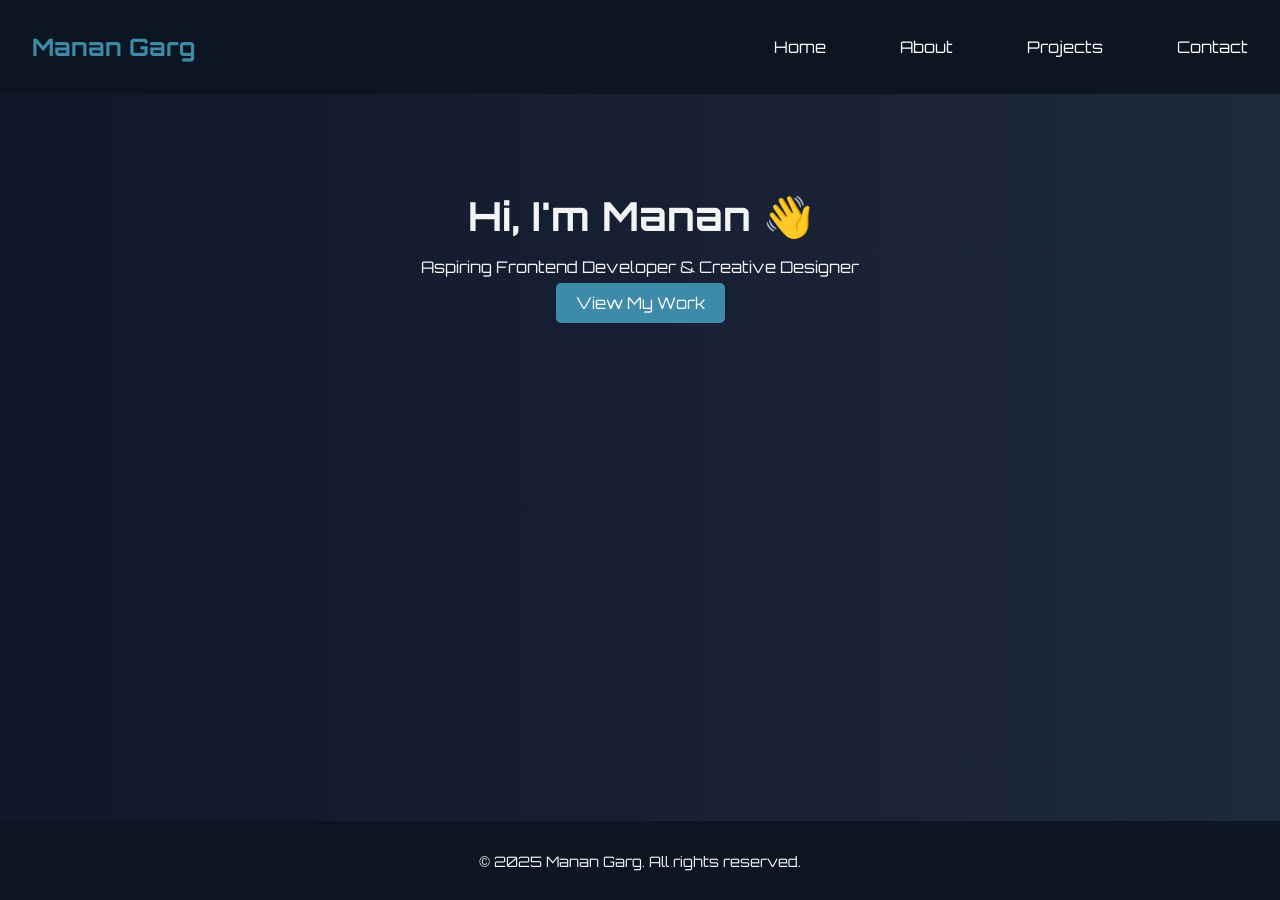
==== index.html @ 4c03c878 "Add files via upload" ====
<!DOCTYPE html>
<html lang="en">
<head>
  <meta charset="UTF-8" />
  <meta name="viewport" content="width=device-width, initial-scale=1.0" />
  <title>Manan Garg | Portfolio</title>
  <link rel="stylesheet" href="style.css" />
  <link href="https://fonts.googleapis.com/css2?family=Orbitron&display=swap" rel="stylesheet" />
</head>
<body>
  <div class="wrapper">
  <header>
    <h1>Manan Garg</h1>
    <nav>
      <a href="index.html">Home</a>
      <a href="about.html">About</a>
      <a href="projects.html">Projects</a>
      <a href="contact.html">Contact</a>
    </nav>
  </header>

  <section class="hero">
    <h2>Hi, I'm Manan 👋</h2>
    <p>Aspiring Frontend Developer & Creative Designer</p>
    <a href="projects.html" class="btn">View My Work</a>
  </section>
</div>
  <footer>
    <p>&copy; 2025 Manan Garg. All rights reserved.</p>
  </footer>
</body>
</html>
---- style.css ----
body {
  margin: 0;
  font-family: 'Orbitron', sans-serif;
  background: linear-gradient(to right, #0f172a, #1e293b);
  color: #f4f4f4;
  min-height: 100vh;        
  display: flex;             
  flex-direction: column;
}

.wrapper {
  flex: 1;                  
}
header {
  background-color: #0b1622;
  padding: 1rem 2rem;
  display: flex;
  justify-content: space-between;
  align-items: center;
}

header h1 {
  font-size: 1.5rem;
  color: #3E8AA9;
}

nav a {
  color: white;
  margin-left: 70px;
  text-decoration: none;
  transition: color 0.3s;
}

nav a:hover {
  color: #3E8AA9;
}

.hero {
  text-align: center;
  padding: 4rem 2rem;
}

.hero h2 {
  font-size: 2.5rem;
  margin-bottom: 1rem;
}

.btn {
  background-color: #3E8AA9;
  color: white;
  padding: 10px 20px;
  text-decoration: none;
  border-radius: 5px;
  transition: background-color 0.3s;
}

.btn:hover {
  background-color: #337c93;
}

footer {
  text-align: center;
  padding: 1rem;
  background-color: #0b1622;
  font-size: 0.9rem;
  margin-top: auto;
}


.about-section {
  display: flex;
  flex-wrap: wrap;
  padding: 3rem 2rem;
  justify-content: center;
  align-items: center;
  gap: 3rem;
}

.about-photo img {
  width: 220px;
  height: 220px;
  border-radius: 50%; 
  border: 3px solid #3E8AA9;
  object-fit: cover;
  box-shadow: 0 0 20px rgba(62, 138, 169, 0.4);
}

.about-content {
  max-width: 600px;
}

.skills-container {
  display: flex;
  gap: 1rem;
  flex-wrap: wrap;
  margin-top: 1rem;
}

.skill-card {
  background-color: #1e293b;
  border-radius: 8px;
  padding: 1rem;
  width: 110px;
  text-align: center;
  color: #f4f4f4;
  font-size: 14px;
  box-shadow: 0 0 8px rgba(62, 138, 169, 0.2);
  transition: transform 0.3s;
}

.skill-card i {
  font-size: 2rem;
  color: #3E8AA9;
  margin-bottom: 8px;
}

.skill-card:hover {
  transform: scale(1.05);
}

.projects {
  display: flex;
  gap: 2rem;
  padding: 2rem;
  flex-wrap: wrap;
  justify-content: center;
}
.project-card {
  background-color: #1e293b;
  padding: 1rem;
  border-radius: 8px;
  text-align: center;
  width: 280px;
  box-shadow: 0 0 10px rgba(62,138,169,0.2);
}
.project-card img {
  width: 100%;
  border-radius: 6px;
  margin-bottom: 1rem;
}
.contact form {
  max-width: 600px;
  margin: auto;
  display: flex;
  flex-direction: column;
  gap: 1rem;
  padding: 2rem;
}
.contact input, .contact textarea {
  padding: 10px;
  border-radius: 4px;
  border: 1px solid #3E8AA9;
  background-color: #0f172a;
  color: white;
}
.contact button {
  background-color: #3E8AA9;
  padding: 10px;
  border: none;
  color: white;
  cursor: pointer;
  font-size: 16px;
  border-radius: 5px;
}
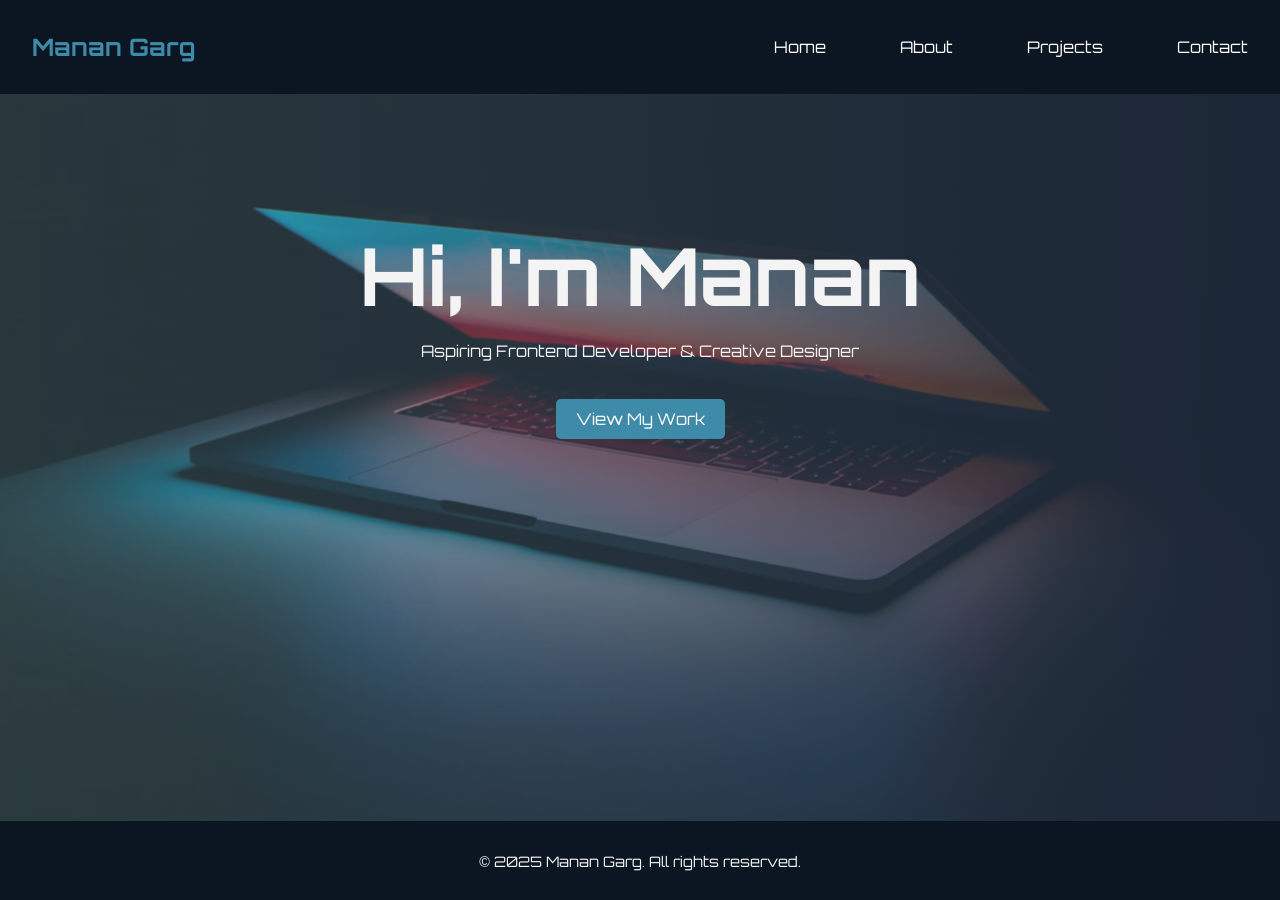
==== commit f87d664a: "Add files via upload" ====
--- a/index.html
+++ b/index.html
@@ -7,12 +7,12 @@
   <link rel="stylesheet" href="style.css" />
   <link href="https://fonts.googleapis.com/css2?family=Orbitron&display=swap" rel="stylesheet" />
 </head>
-<body>
+<body class="index-page">
   <div class="wrapper">
   <header>
     <h1>Manan Garg</h1>
     <nav>
-      <a href="index.html">Home</a>
+      <a href="Index.html">Home</a>
       <a href="about.html">About</a>
       <a href="projects.html">Projects</a>
       <a href="contact.html">Contact</a>
@@ -20,7 +20,7 @@
   </header>
 
   <section class="hero">
-    <h2>Hi, I'm Manan 👋</h2>
+    <h2>Hi, I'm Manan </h2>
     <p>Aspiring Frontend Developer & Creative Designer</p>
     <a href="projects.html" class="btn">View My Work</a>
   </section>
--- a/style.css
+++ b/style.css
@@ -1,16 +1,42 @@
+
 body {
   margin: 0;
   font-family: 'Orbitron', sans-serif;
-  background: linear-gradient(to right, #0f172a, #1e293b);
-  color: #f4f4f4;
-  min-height: 100vh;        
-  display: flex;             
-  flex-direction: column;
-}
-
+  color: #f4f4f4;
+  min-height: 100vh;
+  display: flex;
+  flex-direction: column;
+  background-color:#1e293b;
+}
+body.index-page::before {
+  content: "";
+  position: fixed;
+  top: 0;
+  left: 0;
+  height: 100vh;
+  width: 100vw;
+  background-image: 
+    linear-gradient(to right, rgba(161, 220, 236, 0.26), rgba(30, 41, 59, 0.95)),
+    url("Assets/index/index-backdrop.png");
+  background-repeat: no-repeat;
+  background-position: center center;
+  background-size: cover;
+  background-attachment: fixed;
+  z-index: -1;
+  opacity: 0.9; 
+  animation-fill-mode: both
+}
 .wrapper {
-  flex: 1;                  
-}
+  flex: 1;
+  animation: fadein 1s ease-in;
+}
+
+@keyframes fadein {
+  from { opacity: 0; }
+  to   { opacity: 1; }
+}
+
+
 header {
   background-color: #0b1622;
   padding: 1rem 2rem;
@@ -40,11 +66,14 @@
   padding: 4rem 2rem;
 }
 
+
 .hero h2 {
-  font-size: 2.5rem;
+  font-size: 5rem;
   margin-bottom: 1rem;
 }
-
+.hero p{
+  margin-bottom: 3rem;
+}
 .btn {
   background-color: #3E8AA9;
   color: white;
@@ -52,6 +81,7 @@
   text-decoration: none;
   border-radius: 5px;
   transition: background-color 0.3s;
+ margin-top: 0rem;
 }
 
 .btn:hover {
@@ -65,7 +95,42 @@
   font-size: 0.9rem;
   margin-top: auto;
 }
-
+ody {
+  margin: 0;
+  font-family: 'Orbitron', sans-serif;
+  color: #f4f4f4;
+  min-height: 100vh;
+  display: flex;
+  flex-direction: column;
+  background-color:#1e293b;
+}
+body.aboutme-page::before {
+  content: "";
+  position: fixed;
+  top: 0;
+  left: 0;
+  height: 100vh;
+  width: 100vw;
+  background-image: 
+    linear-gradient(to right, rgba(161, 220, 236, 0.26), rgba(30, 41, 59, 0.95)),
+    url("Assets/About/aboutme-backdrop.png");
+  background-repeat: no-repeat;
+  background-position: center center;
+  background-size: cover;
+  background-attachment: fixed;
+  z-index: -1;
+  opacity: 0.9; 
+  animation-fill-mode: both
+}
+.wrapper {
+  flex: 1;
+  animation: fadein 1s ease-in;
+}
+
+@keyframes fadein {
+  from { opacity: 0; }
+  to   { opacity: 1; }
+}
 
 .about-section {
   display: flex;
@@ -117,6 +182,42 @@
 .skill-card:hover {
   transform: scale(1.05);
 }
+body {
+  margin: 0;
+  font-family: 'Orbitron', sans-serif;
+  color: #f4f4f4;
+  min-height: 100vh;
+  display: flex;
+  flex-direction: column;
+  background-color:#1e293b;
+}
+body.projects-page::before {
+  content: "";
+  position: fixed;
+  top: 0;
+  left: 0;
+  height: 100vh;
+  width: 100vw;
+  background-image: 
+    linear-gradient(to right, rgba(161, 220, 236, 0.20), rgba(30, 41, 59, 0.20)),
+    url("Assets/Projects/projects-backdrop.png");
+  background-repeat: no-repeat;
+  background-position: center center;
+  background-size: cover;
+  background-attachment: fixed;
+  z-index: -1;
+  opacity: 1; 
+  animation-fill-mode: both
+}
+.wrapper {
+  flex: 1;
+  animation: fadein 1s ease-in;
+}
+
+@keyframes fadein {
+  from { opacity: 0; }
+  to   { opacity: 1; }
+}
 
 .projects {
   display: flex;
@@ -127,7 +228,7 @@
 }
 .project-card {
   background-color: #1e293b;
-  padding: 1rem;
+  padding: 2rem;
   border-radius: 8px;
   text-align: center;
   width: 280px;
@@ -138,27 +239,83 @@
   border-radius: 6px;
   margin-bottom: 1rem;
 }
+.contact {
+  text-align: center;
+  padding: 2rem;
+}
+.contact h2 , .contact p {
+  color :rgb(255, 255, 255);
+}
+
+.contact-content {
+  display: flex; 
+  justify-content: center;
+  align-items: flex-start;
+  gap: 1rem;
+  flex-wrap: wrap;
+  margin-top: 2rem;
+  margin-left: 40px;
+}
+
+.social-icons {
+  display: flex; 
+  flex-direction: column;
+  align-items: flex-start;
+  gap: 10px;
+  color: #f4f4f4;
+  font-size: 1.1rem;
+   margin-right: 10rem;
+  margin-top: 75px; 
+  border : dotted #f4f4f4 1px;
+  padding : 10px;
+
+}
+
 .contact form {
   max-width: 600px;
-  margin: auto;
+  border: 2px solid #2354b6;
+  padding: 2rem;
   display: flex;
   flex-direction: column;
   gap: 1rem;
-  padding: 2rem;
-}
-.contact input, .contact textarea {
+  text-align: left;
+  background-color: rgba(15, 23, 42, 0.3);
+  border-radius: 8px;
+  margin-right: 400px;
+}
+.social-icons a{
+  color:#bbda0bdb;
+  margin-left: 50px;
+  text-decoration: none;
+}
+
+.contact input,
+.contact textarea {
   padding: 10px;
   border-radius: 4px;
   border: 1px solid #3E8AA9;
   background-color: #0f172a;
   color: white;
 }
+
 .contact button {
-  background-color: #3E8AA9;
-  padding: 10px;
-  border: none;
-  color: white;
-  cursor: pointer;
-  font-size: 16px;
-  border-radius: 5px;
-}
+  margin-left: 0px;
+  text-align: center;
+  height: 20px;
+  width: 500px;
+  background-color: #1f58b399;
+  padding: 0px;
+  border: solid #fffcfc 1px;
+  color:snow;
+}
+
+#contact-bg-video {
+  position: fixed;
+  top: 0;
+  left: 0;
+  min-width: 100vw;
+  min-height: 100vh;
+  object-fit: cover;
+  z-index: -1;
+  opacity: 0.5; 
+}
